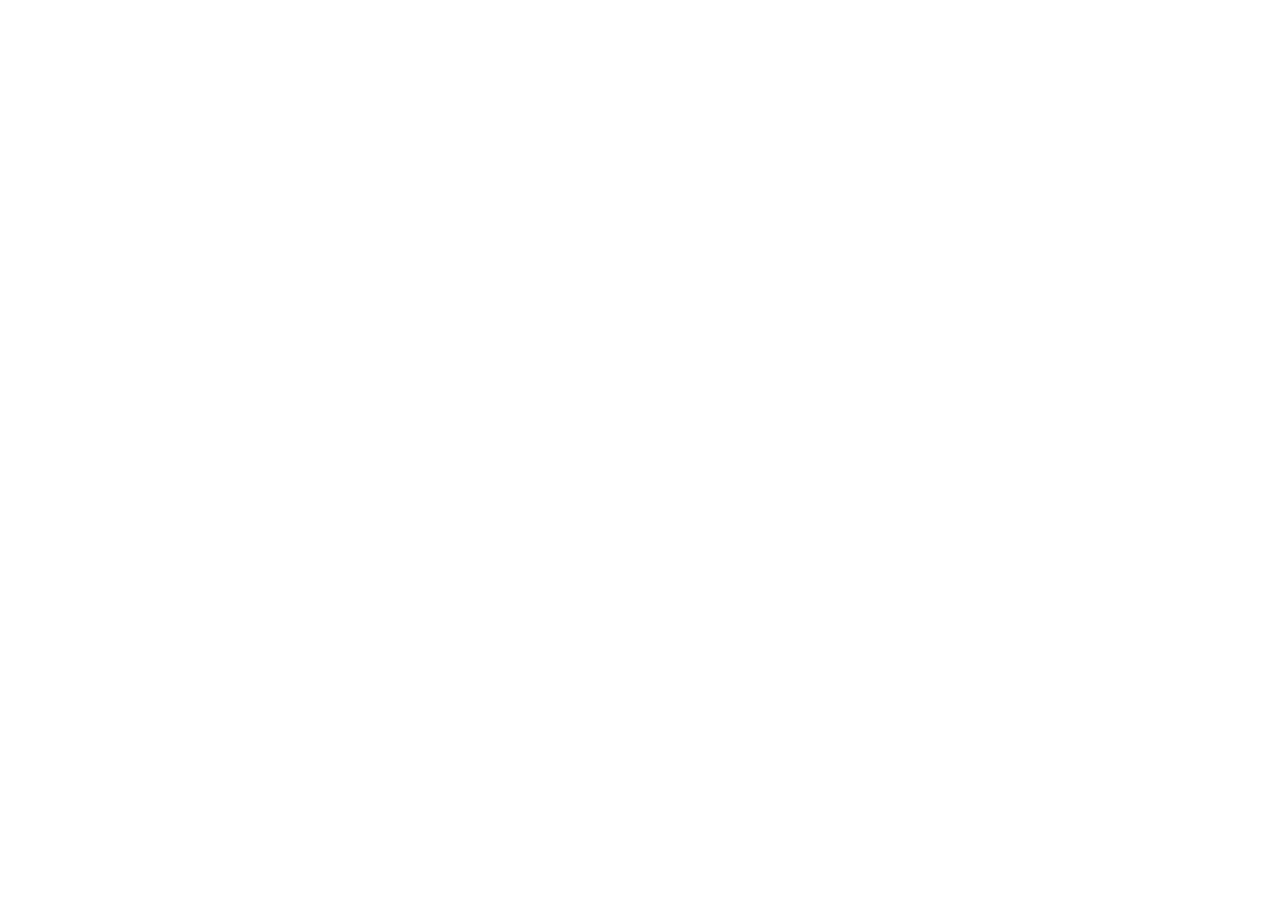
==== login.html @ f32d9b29 "init project" ====
<!DOCTYPE html>
<html lang="en">

<head>
    <meta charset="UTF-8">
    <meta http-equiv="X-UA-Compatible" content="IE=edge">
    <meta name="viewport" content="width=device-width, initial-scale=1.0">
    <title>Document</title>
</head>

<body>

</body>

</html>
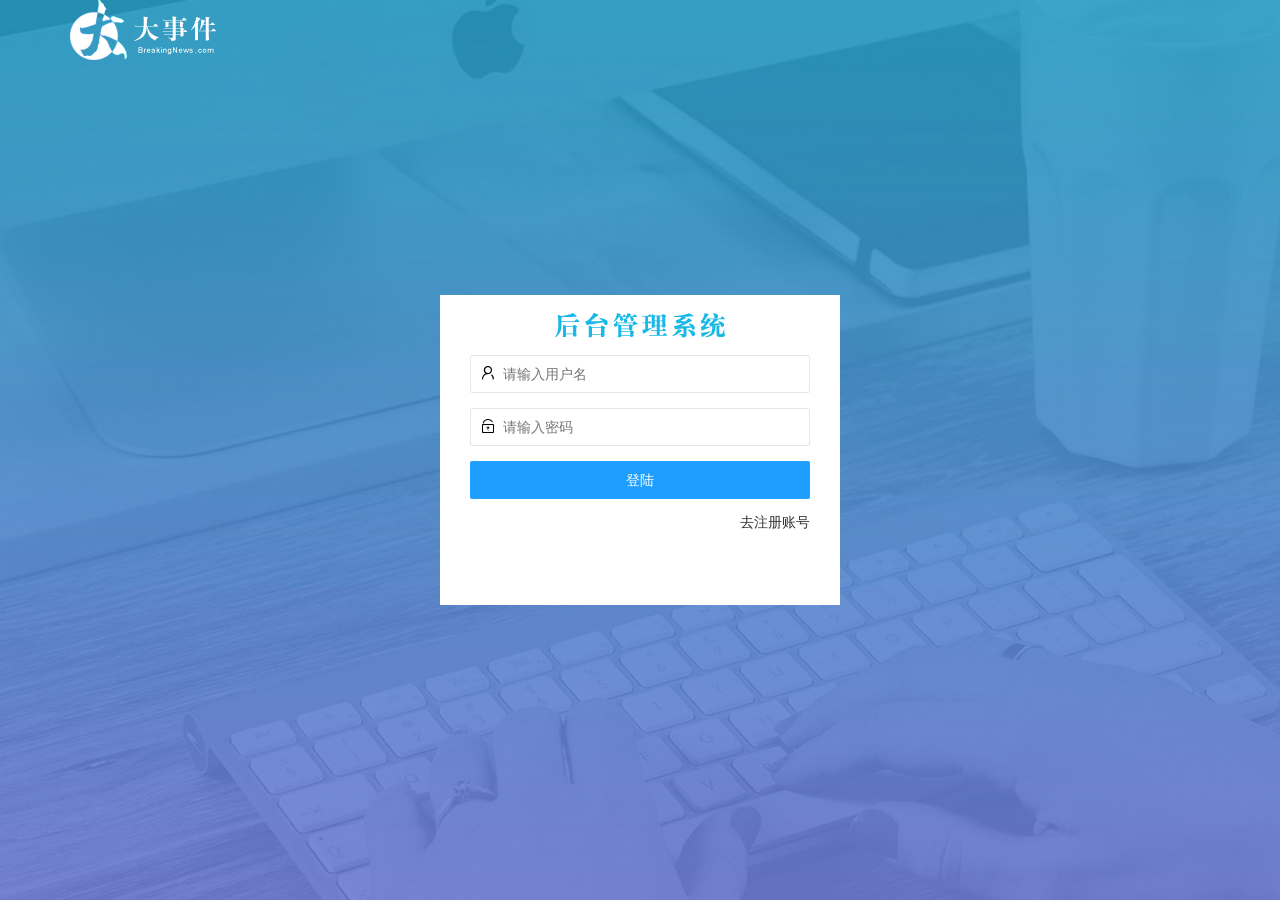
==== commit cbece290: "完成了登录和注册功能的开发" ====
--- a/login.html
+++ b/login.html
@@ -5,11 +5,156 @@
     <meta charset="UTF-8">
     <meta http-equiv="X-UA-Compatible" content="IE=edge">
     <meta name="viewport" content="width=device-width, initial-scale=1.0">
-    <title>Document</title>
+    <title>大事件-登陆/注册</title>
+    <!-- 2. 导入layui样式 -->
+    <link rel="stylesheet" href="assets/lib/layui/css/layui.css">
+    <link rel="stylesheet" href="assets/css/login.css">
 </head>
 
 <body>
+    <!-- 1. logo -->
+    <!-- 3. 给包裹logo的div盒子添加layui-main类，是其作为版心 -->
+    <div class="layui-main">
+        <img src="assets/images/logo.png" alt="">
+    </div>
+    <!-- 4. 登陆注册 -->
+    <div class="loginAndRegBox">
+        <!-- 5. 登陆注册区域的标题 -->
+        <div class="title-box"></div>
+        <!-- 6. 登陆的div -->
+        <div class="login-box">
+            <!-- 18. 登陆的表单 -->
+            <!-- 23. 在css中美化表单 -->
+            <form class="layui-form" id="form_login">
+                <!-- 用户名 -->
+                <div class="layui-form-item">
+                    <!-- 19. 删除输入框 -->
+                    <!-- <label class="layui-form-label">输入框</label> -->
+                    <!-- 20. 把input表单外围的div删除 -->
+                    <!-- <div class="layui-input-block"> -->
+                    <!-- 25. 更改name属性名和placeholder -->
+                    <!-- 30. 添加表单左侧的小图标 -->
+                    <!-- 31. 更改小图标类名，把layui-icon-face-smile更改为layui-icon-username -->
+                    <!-- 32. 定位,让小图标处于input的正确位置(子绝父相) -->
+                    <i class="layui-icon layui-icon-username"></i>
+                    <input type="text" name="username" required lay-verify="required" placeholder="请输入用户名" autocomplete="off" class="layui-input">
+                    <!-- </div> -->
+                </div>
 
+                <!-- 密码（复制用户名的代码） -->
+                <div class="layui-form-item">
+                    <!-- 19. 删除输入框 -->
+                    <!-- <label class="layui-form-label">输入框</label> -->
+                    <!-- 20. 把input表单外围的div删除 -->
+                    <!-- <div class="layui-input-block"> -->
+                    <!-- 26. 更改type属性，name属性名和placeholder -->
+                    <!-- 30. 添加表单左侧的小图标 -->
+                    <!-- 31. 更改小图标类名，把layui-icon-face-smile更改为layui-icon-password -->
+                    <!-- 32. 定位,让小图标处于input的正确位置(子绝父相) -->
+                    <i class="layui-icon layui-icon-password"></i>
+                    <!-- 41. 增加自定义检验规则pwd -->
+                    <input type="password" name="password" required lay-verify="required|pwd" placeholder="请输入密码" autocomplete="off" class="layui-input">
+                    <!-- </div> -->
+                </div>
+
+                <!-- 登陆按钮 -->
+                <div class="layui-form-item">
+                    <!-- 21. 这里需要提交按钮，所以应该用提交按钮，同时把通栏按钮的类添加给提交按钮 -->
+                    <!-- <button type="button" class="layui-btn layui-btn-fluid">流体按钮（最大化适应）</button> -->
+                    <!-- 注意：表单提交按钮和普通按钮的区别，就是lay-submit属性（不是类） -->
+                    <!-- 27. 修改按钮的名字和样式（添加类layui-btn-normal） -->
+                    <button class="layui-btn layui-btn-fluid layui-btn-normal" lay-submit>登陆</button>
+                </div>
+
+                <!-- 22. 把a链接也放在form表单中，同时用<div class="layui-form-item"></div>包裹 -->
+                <!-- 28. 添加类型links，是其右对齐 -->
+                <div class="layui-form-item links">
+                    <a href="javascript:;" id="link_reg">去注册账号</a>
+                </div>
+            </form>
+            <!-- 8. 添加id -->
+            <!-- <a href="javascript:;" id="link_reg">去注册账号</a> -->
+        </div>
+        <!-- 7. 注册的div -->
+        <div class="reg-box">
+            <!-- 35. 注册的表单 -->
+            <form class="layui-form" id="form_reg">
+                <!-- 用户名 -->
+                <div class="layui-form-item">
+                    <!-- 19. 删除输入框 -->
+                    <!-- <label class="layui-form-label">输入框</label> -->
+                    <!-- 20. 把input表单外围的div删除 -->
+                    <!-- <div class="layui-input-block"> -->
+                    <!-- 25. 更改name属性名和placeholder -->
+                    <!-- 30. 添加表单左侧的小图标 -->
+                    <!-- 31. 更改小图标类名，把layui-icon-face-smile更改为layui-icon-username -->
+                    <!-- 32. 定位,让小图标处于input的正确位置(子绝父相) -->
+                    <i class="layui-icon layui-icon-username"></i>
+                    <input type="text" name="username" required lay-verify="required" placeholder="请输入用户名" autocomplete="off" class="layui-input">
+                    <!-- </div> -->
+                </div>
+
+                <!-- 密码（复制用户名的代码） -->
+                <div class="layui-form-item">
+                    <!-- 19. 删除输入框 -->
+                    <!-- <label class="layui-form-label">输入框</label> -->
+                    <!-- 20. 把input表单外围的div删除 -->
+                    <!-- <div class="layui-input-block"> -->
+                    <!-- 26. 更改type属性，name属性名和placeholder -->
+                    <!-- 30. 添加表单左侧的小图标 -->
+                    <!-- 31. 更改小图标类名，把layui-icon-face-smile更改为layui-icon-password -->
+                    <!-- 32. 定位,让小图标处于input的正确位置(子绝父相) -->
+                    <i class="layui-icon layui-icon-password"></i>
+                    <!-- 41. 增加自定义检验规则pwd -->
+                    <input type="password" name="password" required lay-verify="required|pwd" placeholder="请输入密码" autocomplete="off" class="layui-input">
+                    <!-- </div> -->
+                </div>
+
+                <!-- 36. 密码确认 -->
+                <div class="layui-form-item">
+                    <!-- 19. 删除输入框 -->
+                    <!-- <label class="layui-form-label">输入框</label> -->
+                    <!-- 20. 把input表单外围的div删除 -->
+                    <!-- <div class="layui-input-block"> -->
+                    <!-- 26. 更改type属性，name属性名和placeholder -->
+                    <!-- 30. 添加表单左侧的小图标 -->
+                    <!-- 31. 更改小图标类名，把layui-icon-face-smile更改为layui-icon-password -->
+                    <!-- 32. 定位,让小图标处于input的正确位置(子绝父相) -->
+                    <i class="layui-icon layui-icon-password"></i>
+                    <!-- 37. 更改那么属性名（password->repassword），更改placeholder -->
+                    <!-- 41. 增加自定义检验规则pwd -->
+                    <!-- 44. 增加自定义检验规则repwd -->
+                    <input type="password" name="repassword" required lay-verify="required|pwd|repwd" placeholder="再次确认密码" autocomplete="off" class="layui-input">
+                    <!-- </div> -->
+                </div>
+
+                <!-- 注册按钮 -->
+                <div class="layui-form-item">
+                    <!-- 21. 这里需要提交按钮，所以应该用提交按钮，同时把通栏按钮的类添加给提交按钮 -->
+                    <!-- <button type="button" class="layui-btn layui-btn-fluid">流体按钮（最大化适应）</button> -->
+                    <!-- 注意：表单提交按钮和普通按钮的区别，就是lay-submit属性（不是类） -->
+                    <!-- 27. 修改按钮的名字和样式（添加类layui-btn-normal） -->
+                    <button class="layui-btn layui-btn-fluid layui-btn-normal" lay-submit>注册</button>
+                </div>
+
+                <!-- 22. 把a链接也放在form表单中，同时用<div class="layui-form-item"></div>包裹 -->
+                <!-- 28. 添加类型links，是其右对齐 -->
+                <div class="layui-form-item links">
+                    <a href="javascript:;" id="link_login">去登陆</a>
+                </div>
+            </form>
+            <!-- 9. 添加id -->
+            <!-- <a href="javascript:;" id="link_login">去登陆</a> -->
+        </div>
+    </div>
+    <!-- 38. 导入layui的js文件（因为表单验证(添加lay-verify属性)需要js文件） -->
+    <script src="assets/lib/layui/layui.all.js"></script>
+    <!-- 10. 导入jQuery -->
+    <script src="assets/lib/jquery.js"></script>
+    <!-- 53. 导入自己封装的baseAPI.js（只能在jQuery之后，login.js之前，因为需要使用$，我们自己的js文件需要使用baseAPI.js） -->
+    <script src="assets/js/baseAPI.js"></script>
+    <!-- 11. 导入自己的js -->
+    <script src="assets/js/login.js"></script>
 </body>
 
 </html>
--- a/assets/lib/layui/css/layui.css
+++ b/assets/lib/layui/css/layui.css
@@ -0,0 +1,2 @@
+/** layui-v2.5.5 MIT License By https://www.layui.com */
+ .layui-inline,img{display:inline-block;vertical-align:middle}h1,h2,h3,h4,h5,h6{font-weight:400}.layui-edge,.layui-header,.layui-inline,.layui-main{position:relative}.layui-body,.layui-edge,.layui-elip{overflow:hidden}.layui-btn,.layui-edge,.layui-inline,img{vertical-align:middle}.layui-btn,.layui-disabled,.layui-icon,.layui-unselect{-moz-user-select:none;-webkit-user-select:none;-ms-user-select:none}.layui-elip,.layui-form-checkbox span,.layui-form-pane .layui-form-label{text-overflow:ellipsis;white-space:nowrap}.layui-breadcrumb,.layui-tree-btnGroup{visibility:hidden}blockquote,body,button,dd,div,dl,dt,form,h1,h2,h3,h4,h5,h6,input,li,ol,p,pre,td,textarea,th,ul{margin:0;padding:0;-webkit-tap-highlight-color:rgba(0,0,0,0)}a:active,a:hover{outline:0}img{border:none}li{list-style:none}table{border-collapse:collapse;border-spacing:0}h4,h5,h6{font-size:100%}button,input,optgroup,option,select,textarea{font-family:inherit;font-size:inherit;font-style:inherit;font-weight:inherit;outline:0}pre{white-space:pre-wrap;white-space:-moz-pre-wrap;white-space:-pre-wrap;white-space:-o-pre-wrap;word-wrap:break-word}body{line-height:24px;font:14px Helvetica Neue,Helvetica,PingFang SC,Tahoma,Arial,sans-serif}hr{height:1px;margin:10px 0;border:0;clear:both}a{color:#333;text-decoration:none}a:hover{color:#777}a cite{font-style:normal;*cursor:pointer}.layui-border-box,.layui-border-box *{box-sizing:border-box}.layui-box,.layui-box *{box-sizing:content-box}.layui-clear{clear:both;*zoom:1}.layui-clear:after{content:'\20';clear:both;*zoom:1;display:block;height:0}.layui-inline{*display:inline;*zoom:1}.layui-edge{display:inline-block;width:0;height:0;border-width:6px;border-style:dashed;border-color:transparent}.layui-edge-top{top:-4px;border-bottom-color:#999;border-bottom-style:solid}.layui-edge-right{border-left-color:#999;border-left-style:solid}.layui-edge-bottom{top:2px;border-top-color:#999;border-top-style:solid}.layui-edge-left{border-right-color:#999;border-right-style:solid}.layui-disabled,.layui-disabled:hover{color:#d2d2d2!important;cursor:not-allowed!important}.layui-circle{border-radius:100%}.layui-show{display:block!important}.layui-hide{display:none!important}@font-face{font-family:layui-icon;src:url(../font/iconfont.eot?v=250);src:url(../font/iconfont.eot?v=250#iefix) format('embedded-opentype'),url(../font/iconfont.woff2?v=250) format('woff2'),url(../font/iconfont.woff?v=250) format('woff'),url(../font/iconfont.ttf?v=250) format('truetype'),url(../font/iconfont.svg?v=250#layui-icon) format('svg')}.layui-icon{font-family:layui-icon!important;font-size:16px;font-style:normal;-webkit-font-smoothing:antialiased;-moz-osx-font-smoothing:grayscale}.layui-icon-reply-fill:before{content:"\e611"}.layui-icon-set-fill:before{content:"\e614"}.layui-icon-menu-fill:before{content:"\e60f"}.layui-icon-search:before{content:"\e615"}.layui-icon-share:before{content:"\e641"}.layui-icon-set-sm:before{content:"\e620"}.layui-icon-engine:before{content:"\e628"}.layui-icon-close:before{content:"\1006"}.layui-icon-close-fill:before{content:"\1007"}.layui-icon-chart-screen:before{content:"\e629"}.layui-icon-star:before{content:"\e600"}.layui-icon-circle-dot:before{content:"\e617"}.layui-icon-chat:before{content:"\e606"}.layui-icon-release:before{content:"\e609"}.layui-icon-list:before{content:"\e60a"}.layui-icon-chart:before{content:"\e62c"}.layui-icon-ok-circle:before{content:"\1005"}.layui-icon-layim-theme:before{content:"\e61b"}.layui-icon-table:before{content:"\e62d"}.layui-icon-right:before{content:"\e602"}.layui-icon-left:before{content:"\e603"}.layui-icon-cart-simple:before{content:"\e698"}.layui-icon-face-cry:before{content:"\e69c"}.layui-icon-face-smile:before{content:"\e6af"}.layui-icon-survey:before{content:"\e6b2"}.layui-icon-tree:before{content:"\e62e"}.layui-icon-upload-circle:before{content:"\e62f"}.layui-icon-add-circle:before{content:"\e61f"}.layui-icon-download-circle:before{content:"\e601"}.layui-icon-templeate-1:before{content:"\e630"}.layui-icon-util:before{content:"\e631"}.layui-icon-face-surprised:before{content:"\e664"}.layui-icon-edit:before{content:"\e642"}.layui-icon-speaker:before{content:"\e645"}.layui-icon-down:before{content:"\e61a"}.layui-icon-file:before{content:"\e621"}.layui-icon-layouts:before{content:"\e632"}.layui-icon-rate-half:before{content:"\e6c9"}.layui-icon-add-circle-fine:before{content:"\e608"}.layui-icon-prev-circle:before{content:"\e633"}.layui-icon-read:before{content:"\e705"}.layui-icon-404:before{content:"\e61c"}.layui-icon-carousel:before{content:"\e634"}.layui-icon-help:before{content:"\e607"}.layui-icon-code-circle:before{content:"\e635"}.layui-icon-water:before{content:"\e636"}.layui-icon-username:before{content:"\e66f"}.layui-icon-find-fill:before{content:"\e670"}.layui-icon-about:before{content:"\e60b"}.layui-icon-location:before{content:"\e715"}.layui-icon-up:before{content:"\e619"}.layui-icon-pause:before{content:"\e651"}.layui-icon-date:before{content:"\e637"}.layui-icon-layim-uploadfile:before{content:"\e61d"}.layui-icon-delete:before{content:"\e640"}.layui-icon-play:before{content:"\e652"}.layui-icon-top:before{content:"\e604"}.layui-icon-friends:before{content:"\e612"}.layui-icon-refresh-3:before{content:"\e9aa"}.layui-icon-ok:before{content:"\e605"}.layui-icon-layer:before{content:"\e638"}.layui-icon-face-smile-fine:before{content:"\e60c"}.layui-icon-dollar:before{content:"\e659"}.layui-icon-group:before{content:"\e613"}.layui-icon-layim-download:before{content:"\e61e"}.layui-icon-picture-fine:before{content:"\e60d"}.layui-icon-link:before{content:"\e64c"}.layui-icon-diamond:before{content:"\e735"}.layui-icon-log:before{content:"\e60e"}.layui-icon-rate-solid:before{content:"\e67a"}.layui-icon-fonts-del:before{content:"\e64f"}.layui-icon-unlink:before{content:"\e64d"}.layui-icon-fonts-clear:before{content:"\e639"}.layui-icon-triangle-r:before{content:"\e623"}.layui-icon-circle:before{content:"\e63f"}.layui-icon-radio:before{content:"\e643"}.layui-icon-align-center:before{content:"\e647"}.layui-icon-align-right:before{content:"\e648"}.layui-icon-align-left:before{content:"\e649"}.layui-icon-loading-1:before{content:"\e63e"}.layui-icon-return:before{content:"\e65c"}.layui-icon-fonts-strong:before{content:"\e62b"}.layui-icon-upload:before{content:"\e67c"}.layui-icon-dialogue:before{content:"\e63a"}.layui-icon-video:before{content:"\e6ed"}.layui-icon-headset:before{content:"\e6fc"}.layui-icon-cellphone-fine:before{content:"\e63b"}.layui-icon-add-1:before{content:"\e654"}.layui-icon-face-smile-b:before{content:"\e650"}.layui-icon-fonts-html:before{content:"\e64b"}.layui-icon-form:before{content:"\e63c"}.layui-icon-cart:before{content:"\e657"}.layui-icon-camera-fill:before{content:"\e65d"}.layui-icon-tabs:before{content:"\e62a"}.layui-icon-fonts-code:before{content:"\e64e"}.layui-icon-fire:before{content:"\e756"}.layui-icon-set:before{content:"\e716"}.layui-icon-fonts-u:before{content:"\e646"}.layui-icon-triangle-d:before{content:"\e625"}.layui-icon-tips:before{content:"\e702"}.layui-icon-picture:before{content:"\e64a"}.layui-icon-more-vertical:before{content:"\e671"}.layui-icon-flag:before{content:"\e66c"}.layui-icon-loading:before{content:"\e63d"}.layui-icon-fonts-i:before{content:"\e644"}.layui-icon-refresh-1:before{content:"\e666"}.layui-icon-rmb:before{content:"\e65e"}.layui-icon-home:before{content:"\e68e"}.layui-icon-user:before{content:"\e770"}.layui-icon-notice:before{content:"\e667"}.layui-icon-login-weibo:before{content:"\e675"}.layui-icon-voice:before{content:"\e688"}.layui-icon-upload-drag:before{content:"\e681"}.layui-icon-login-qq:before{content:"\e676"}.layui-icon-snowflake:before{content:"\e6b1"}.layui-icon-file-b:before{content:"\e655"}.layui-icon-template:before{content:"\e663"}.layui-icon-auz:before{content:"\e672"}.layui-icon-console:before{content:"\e665"}.layui-icon-app:before{content:"\e653"}.layui-icon-prev:before{content:"\e65a"}.layui-icon-website:before{content:"\e7ae"}.layui-icon-next:before{content:"\e65b"}.layui-icon-component:before{content:"\e857"}.layui-icon-more:before{content:"\e65f"}.layui-icon-login-wechat:before{content:"\e677"}.layui-icon-shrink-right:before{content:"\e668"}.layui-icon-spread-left:before{content:"\e66b"}.layui-icon-camera:before{content:"\e660"}.layui-icon-note:before{content:"\e66e"}.layui-icon-refresh:before{content:"\e669"}.layui-icon-female:before{content:"\e661"}.layui-icon-male:before{content:"\e662"}.layui-icon-password:before{content:"\e673"}.layui-icon-senior:before{content:"\e674"}.layui-icon-theme:before{content:"\e66a"}.layui-icon-tread:before{content:"\e6c5"}.layui-icon-praise:before{content:"\e6c6"}.layui-icon-star-fill:before{content:"\e658"}.layui-icon-rate:before{content:"\e67b"}.layui-icon-template-1:before{content:"\e656"}.layui-icon-vercode:before{content:"\e679"}.layui-icon-cellphone:before{content:"\e678"}.layui-icon-screen-full:before{content:"\e622"}.layui-icon-screen-restore:before{content:"\e758"}.layui-icon-cols:before{content:"\e610"}.layui-icon-export:before{content:"\e67d"}.layui-icon-print:before{content:"\e66d"}.layui-icon-slider:before{content:"\e714"}.layui-icon-addition:before{content:"\e624"}.layui-icon-subtraction:before{content:"\e67e"}.layui-icon-service:before{content:"\e626"}.layui-icon-transfer:before{content:"\e691"}.layui-main{width:1140px;margin:0 auto}.layui-header{z-index:1000;height:60px}.layui-header a:hover{transition:all .5s;-webkit-transition:all .5s}.layui-side{position:fixed;left:0;top:0;bottom:0;z-index:999;width:200px;overflow-x:hidden}.layui-side-scroll{position:relative;width:220px;height:100%;overflow-x:hidden}.layui-body{position:absolute;left:200px;right:0;top:0;bottom:0;z-index:998;width:auto;overflow-y:auto;box-sizing:border-box}.layui-layout-body{overflow:hidden}.layui-layout-admin .layui-header{background-color:#23262E}.layui-layout-admin .layui-side{top:60px;width:200px;overflow-x:hidden}.layui-layout-admin .layui-body{position:fixed;top:60px;bottom:44px}.layui-layout-admin .layui-main{width:auto;margin:0 15px}.layui-layout-admin .layui-footer{position:fixed;left:200px;right:0;bottom:0;height:44px;line-height:44px;padding:0 15px;background-color:#eee}.layui-layout-admin .layui-logo{position:absolute;left:0;top:0;width:200px;height:100%;line-height:60px;text-align:center;color:#009688;font-size:16px}.layui-layout-admin .layui-header .layui-nav{background:0 0}.layui-layout-left{position:absolute!important;left:200px;top:0}.layui-layout-right{position:absolute!important;right:0;top:0}.layui-container{position:relative;margin:0 auto;padding:0 15px;box-sizing:border-box}.layui-fluid{position:relative;margin:0 auto;padding:0 15px}.layui-row:after,.layui-row:before{content:'';display:block;clear:both}.layui-col-lg1,.layui-col-lg10,.layui-col-lg11,.layui-col-lg12,.layui-col-lg2,.layui-col-lg3,.layui-col-lg4,.layui-col-lg5,.layui-col-lg6,.layui-col-lg7,.layui-col-lg8,.layui-col-lg9,.layui-col-md1,.layui-col-md10,.layui-col-md11,.layui-col-md12,.layui-col-md2,.layui-col-md3,.layui-col-md4,.layui-col-md5,.layui-col-md6,.layui-col-md7,.layui-col-md8,.layui-col-md9,.layui-col-sm1,.layui-col-sm10,.layui-col-sm11,.layui-col-sm12,.layui-col-sm2,.layui-col-sm3,.layui-col-sm4,.layui-col-sm5,.layui-col-sm6,.layui-col-sm7,.layui-col-sm8,.layui-col-sm9,.layui-col-xs1,.layui-col-xs10,.layui-col-xs11,.layui-col-xs12,.layui-col-xs2,.layui-col-xs3,.layui-col-xs4,.layui-col-xs5,.layui-col-xs6,.layui-col-xs7,.layui-col-xs8,.layui-col-xs9{position:relative;display:block;box-sizing:border-box}.layui-col-xs1,.layui-col-xs10,.layui-col-xs11,.layui-col-xs12,.layui-col-xs2,.layui-col-xs3,.layui-col-xs4,.layui-col-xs5,.layui-col-xs6,.layui-col-xs7,.layui-col-xs8,.layui-col-xs9{float:left}.layui-col-xs1{width:8.33333333%}.layui-col-xs2{width:16.66666667%}.layui-col-xs3{width:25%}.layui-col-xs4{width:33.33333333%}.layui-col-xs5{width:41.66666667%}.layui-col-xs6{width:50%}.layui-col-xs7{width:58.33333333%}.layui-col-xs8{width:66.66666667%}.layui-col-xs9{width:75%}.layui-col-xs10{width:83.33333333%}.layui-col-xs11{width:91.66666667%}.layui-col-xs12{width:100%}.layui-col-xs-offset1{margin-left:8.33333333%}.layui-col-xs-offset2{margin-left:16.66666667%}.layui-col-xs-offset3{margin-left:25%}.layui-col-xs-offset4{margin-left:33.33333333%}.layui-col-xs-offset5{margin-left:41.66666667%}.layui-col-xs-offset6{margin-left:50%}.layui-col-xs-offset7{margin-left:58.33333333%}.layui-col-xs-offset8{margin-left:66.66666667%}.layui-col-xs-offset9{margin-left:75%}.layui-col-xs-offset10{margin-left:83.33333333%}.layui-col-xs-offset11{margin-left:91.66666667%}.layui-col-xs-offset12{margin-left:100%}@media screen and (max-width:768px){.layui-hide-xs{display:none!important}.layui-show-xs-block{display:block!important}.layui-show-xs-inline{display:inline!important}.layui-show-xs-inline-block{display:inline-block!important}}@media screen and (min-width:768px){.layui-container{width:750px}.layui-hide-sm{display:none!important}.layui-show-sm-block{display:block!important}.layui-show-sm-inline{display:inline!important}.layui-show-sm-inline-block{display:inline-block!important}.layui-col-sm1,.layui-col-sm10,.layui-col-sm11,.layui-col-sm12,.layui-col-sm2,.layui-col-sm3,.layui-col-sm4,.layui-col-sm5,.layui-col-sm6,.layui-col-sm7,.layui-col-sm8,.layui-col-sm9{float:left}.layui-col-sm1{width:8.33333333%}.layui-col-sm2{width:16.66666667%}.layui-col-sm3{width:25%}.layui-col-sm4{width:33.33333333%}.layui-col-sm5{width:41.66666667%}.layui-col-sm6{width:50%}.layui-col-sm7{width:58.33333333%}.layui-col-sm8{width:66.66666667%}.layui-col-sm9{width:75%}.layui-col-sm10{width:83.33333333%}.layui-col-sm11{width:91.66666667%}.layui-col-sm12{width:100%}.layui-col-sm-offset1{margin-left:8.33333333%}.layui-col-sm-offset2{margin-left:16.66666667%}.layui-col-sm-offset3{margin-left:25%}.layui-col-sm-offset4{margin-left:33.33333333%}.layui-col-sm-offset5{margin-left:41.66666667%}.layui-col-sm-offset6{margin-left:50%}.layui-col-sm-offset7{margin-left:58.33333333%}.layui-col-sm-offset8{margin-left:66.66666667%}.layui-col-sm-offset9{margin-left:75%}.layui-col-sm-offset10{margin-left:83.33333333%}.layui-col-sm-offset11{margin-left:91.66666667%}.layui-col-sm-offset12{margin-left:100%}}@media screen and (min-width:992px){.layui-container{width:970px}.layui-hide-md{display:none!important}.layui-show-md-block{display:block!important}.layui-show-md-inline{display:inline!important}.layui-show-md-inline-block{display:inline-block!important}.layui-col-md1,.layui-col-md10,.layui-col-md11,.layui-col-md12,.layui-col-md2,.layui-col-md3,.layui-col-md4,.layui-col-md5,.layui-col-md6,.layui-col-md7,.layui-col-md8,.layui-col-md9{float:left}.layui-col-md1{width:8.33333333%}.layui-col-md2{width:16.66666667%}.layui-col-md3{width:25%}.layui-col-md4{width:33.33333333%}.layui-col-md5{width:41.66666667%}.layui-col-md6{width:50%}.layui-col-md7{width:58.33333333%}.layui-col-md8{width:66.66666667%}.layui-col-md9{width:75%}.layui-col-md10{width:83.33333333%}.layui-col-md11{width:91.66666667%}.layui-col-md12{width:100%}.layui-col-md-offset1{margin-left:8.33333333%}.layui-col-md-offset2{margin-left:16.66666667%}.layui-col-md-offset3{margin-left:25%}.layui-col-md-offset4{margin-left:33.33333333%}.layui-col-md-offset5{margin-left:41.66666667%}.layui-col-md-offset6{margin-left:50%}.layui-col-md-offset7{margin-left:58.33333333%}.layui-col-md-offset8{margin-left:66.66666667%}.layui-col-md-offset9{margin-left:75%}.layui-col-md-offset10{margin-left:83.33333333%}.layui-col-md-offset11{margin-left:91.66666667%}.layui-col-md-offset12{margin-left:100%}}@media screen and (min-width:1200px){.layui-container{width:1170px}.layui-hide-lg{display:none!important}.layui-show-lg-block{display:block!important}.layui-show-lg-inline{display:inline!important}.layui-show-lg-inline-block{display:inline-block!important}.layui-col-lg1,.layui-col-lg10,.layui-col-lg11,.layui-col-lg12,.layui-col-lg2,.layui-col-lg3,.layui-col-lg4,.layui-col-lg5,.layui-col-lg6,.layui-col-lg7,.layui-col-lg8,.layui-col-lg9{float:left}.layui-col-lg1{width:8.33333333%}.layui-col-lg2{width:16.66666667%}.layui-col-lg3{width:25%}.layui-col-lg4{width:33.33333333%}.layui-col-lg5{width:41.66666667%}.layui-col-lg6{width:50%}.layui-col-lg7{width:58.33333333%}.layui-col-lg8{width:66.66666667%}.layui-col-lg9{width:75%}.layui-col-lg10{width:83.33333333%}.layui-col-lg11{width:91.66666667%}.layui-col-lg12{width:100%}.layui-col-lg-offset1{margin-left:8.33333333%}.layui-col-lg-offset2{margin-left:16.66666667%}.layui-col-lg-offset3{margin-left:25%}.layui-col-lg-offset4{margin-left:33.33333333%}.layui-col-lg-offset5{margin-left:41.66666667%}.layui-col-lg-offset6{margin-left:50%}.layui-col-lg-offset7{margin-left:58.33333333%}.layui-col-lg-offset8{margin-left:66.66666667%}.layui-col-lg-offset9{margin-left:75%}.layui-col-lg-offset10{margin-left:83.33333333%}.layui-col-lg-offset11{margin-left:91.66666667%}.layui-col-lg-offset12{margin-left:100%}}.layui-col-space1{margin:-.5px}.layui-col-space1>*{padding:.5px}.layui-col-space3{margin:-1.5px}.layui-col-space3>*{padding:1.5px}.layui-col-space5{margin:-2.5px}.layui-col-space5>*{padding:2.5px}.layui-col-space8{margin:-3.5px}.layui-col-space8>*{padding:3.5px}.layui-col-space10{margin:-5px}.layui-col-space10>*{padding:5px}.layui-col-space12{margin:-6px}.layui-col-space12>*{padding:6px}.layui-col-space15{margin:-7.5px}.layui-col-space15>*{padding:7.5px}.layui-col-space18{margin:-9px}.layui-col-space18>*{padding:9px}.layui-col-space20{margin:-10px}.layui-col-space20>*{padding:10px}.layui-col-space22{margin:-11px}.layui-col-space22>*{padding:11px}.layui-col-space25{margin:-12.5px}.layui-col-space25>*{padding:12.5px}.layui-col-space30{margin:-15px}.layui-col-space30>*{padding:15px}.layui-btn,.layui-input,.layui-select,.layui-textarea,.layui-upload-button{outline:0;-webkit-appearance:none;transition:all .3s;-webkit-transition:all .3s;box-sizing:border-box}.layui-elem-quote{margin-bottom:10px;padding:15px;line-height:22px;border-left:5px solid #009688;border-radius:0 2px 2px 0;background-color:#f2f2f2}.layui-quote-nm{border-style:solid;border-width:1px 1px 1px 5px;background:0 0}.layui-elem-field{margin-bottom:10px;padding:0;border-width:1px;border-style:solid}.layui-elem-field legend{margin-left:20px;padding:0 10px;font-size:20px;font-weight:300}.layui-field-title{margin:10px 0 20px;border-width:1px 0 0}.layui-field-box{padding:10px 15px}.layui-field-title .layui-field-box{padding:10px 0}.layui-progress{position:relative;height:6px;border-radius:20px;background-color:#e2e2e2}.layui-progress-bar{position:absolute;left:0;top:0;width:0;max-width:100%;height:6px;border-radius:20px;text-align:right;background-color:#5FB878;transition:all .3s;-webkit-transition:all .3s}.layui-progress-big,.layui-progress-big .layui-progress-bar{height:18px;line-height:18px}.layui-progress-text{position:relative;top:-20px;line-height:18px;font-size:12px;color:#666}.layui-progress-big .layui-progress-text{position:static;padding:0 10px;color:#fff}.layui-collapse{border-width:1px;border-style:solid;border-radius:2px}.layui-colla-content,.layui-colla-item{border-top-width:1px;border-top-style:solid}.layui-colla-item:first-child{border-top:none}.layui-colla-title{position:relative;height:42px;line-height:42px;padding:0 15px 0 35px;color:#333;background-color:#f2f2f2;cursor:pointer;font-size:14px;overflow:hidden}.layui-colla-content{display:none;padding:10px 15px;line-height:22px;color:#666}.layui-colla-icon{position:absolute;left:15px;top:0;font-size:14px}.layui-card{margin-bottom:15px;border-radius:2px;background-color:#fff;box-shadow:0 1px 2px 0 rgba(0,0,0,.05)}.layui-card:last-child{margin-bottom:0}.layui-card-header{position:relative;height:42px;line-height:42px;padding:0 15px;border-bottom:1px solid #f6f6f6;color:#333;border-radius:2px 2px 0 0;font-size:14px}.layui-bg-black,.layui-bg-blue,.layui-bg-cyan,.layui-bg-green,.layui-bg-orange,.layui-bg-red{color:#fff!important}.layui-card-body{position:relative;padding:10px 15px;line-height:24px}.layui-card-body[pad15]{padding:15px}.layui-card-body[pad20]{padding:20px}.layui-card-body .layui-table{margin:5px 0}.layui-card .layui-tab{margin:0}.layui-panel-window{position:relative;padding:15px;border-radius:0;border-top:5px solid #E6E6E6;background-color:#fff}.layui-auxiliar-moving{position:fixed;left:0;right:0;top:0;bottom:0;width:100%;height:100%;background:0 0;z-index:9999999999}.layui-form-label,.layui-form-mid,.layui-form-select,.layui-input-block,.layui-input-inline,.layui-textarea{position:relative}.layui-bg-red{background-color:#FF5722!important}.layui-bg-orange{background-color:#FFB800!important}.layui-bg-green{background-color:#009688!important}.layui-bg-cyan{background-color:#2F4056!important}.layui-bg-blue{background-color:#1E9FFF!important}.layui-bg-black{background-color:#393D49!important}.layui-bg-gray{background-color:#eee!important;color:#666!important}.layui-badge-rim,.layui-colla-content,.layui-colla-item,.layui-collapse,.layui-elem-field,.layui-form-pane .layui-form-item[pane],.layui-form-pane .layui-form-label,.layui-input,.layui-layedit,.layui-layedit-tool,.layui-quote-nm,.layui-select,.layui-tab-bar,.layui-tab-card,.layui-tab-title,.layui-tab-title .layui-this:after,.layui-textarea{border-color:#e6e6e6}.layui-timeline-item:before,hr{background-color:#e6e6e6}.layui-text{line-height:22px;font-size:14px;color:#666}.layui-text h1,.layui-text h2,.layui-text h3{font-weight:500;color:#333}.layui-text h1{font-size:30px}.layui-text h2{font-size:24px}.layui-text h3{font-size:18px}.layui-text a:not(.layui-btn){color:#01AAED}.layui-text a:not(.layui-btn):hover{text-decoration:underline}.layui-text ul{padding:5px 0 5px 15px}.layui-text ul li{margin-top:5px;list-style-type:disc}.layui-text em,.layui-word-aux{color:#999!important;padding:0 5px!important}.layui-btn{display:inline-block;height:38px;line-height:38px;padding:0 18px;background-color:#009688;color:#fff;white-space:nowrap;text-align:center;font-size:14px;border:none;border-radius:2px;cursor:pointer}.layui-btn:hover{opacity:.8;filter:alpha(opacity=80);color:#fff}.layui-btn:active{opacity:1;filter:alpha(opacity=100)}.layui-btn+.layui-btn{margin-left:10px}.layui-btn-container{font-size:0}.layui-btn-container .layui-btn{margin-right:10px;margin-bottom:10px}.layui-btn-container .layui-btn+.layui-btn{margin-left:0}.layui-table .layui-btn-container .layui-btn{margin-bottom:9px}.layui-btn-radius{border-radius:100px}.layui-btn .layui-icon{margin-right:3px;font-size:18px;vertical-align:bottom;vertical-align:middle\9}.layui-btn-primary{border:1px solid #C9C9C9;background-color:#fff;color:#555}.layui-btn-primary:hover{border-color:#009688;color:#333}.layui-btn-normal{background-color:#1E9FFF}.layui-btn-warm{background-color:#FFB800}.layui-btn-danger{background-color:#FF5722}.layui-btn-checked{background-color:#5FB878}.layui-btn-disabled,.layui-btn-disabled:active,.layui-btn-disabled:hover{border:1px solid #e6e6e6;background-color:#FBFBFB;color:#C9C9C9;cursor:not-allowed;opacity:1}.layui-btn-lg{height:44px;line-height:44px;padding:0 25px;font-size:16px}.layui-btn-sm{height:30px;line-height:30px;padding:0 10px;font-size:12px}.layui-btn-sm i{font-size:16px!important}.layui-btn-xs{height:22px;line-height:22px;padding:0 5px;font-size:12px}.layui-btn-xs i{font-size:14px!important}.layui-btn-group{display:inline-block;vertical-align:middle;font-size:0}.layui-btn-group .layui-btn{margin-left:0!important;margin-right:0!important;border-left:1px solid rgba(255,255,255,.5);border-radius:0}.layui-btn-group .layui-btn-primary{border-left:none}.layui-btn-group .layui-btn-primary:hover{border-color:#C9C9C9;color:#009688}.layui-btn-group .layui-btn:first-child{border-left:none;border-radius:2px 0 0 2px}.layui-btn-group .layui-btn-primary:first-child{border-left:1px solid #c9c9c9}.layui-btn-group .layui-btn:last-child{border-radius:0 2px 2px 0}.layui-btn-group .layui-btn+.layui-btn{margin-left:0}.layui-btn-group+.layui-btn-group{margin-left:10px}.layui-btn-fluid{width:100%}.layui-input,.layui-select,.layui-textarea{height:38px;line-height:1.3;line-height:38px\9;border-width:1px;border-style:solid;background-color:#fff;border-radius:2px}.layui-input::-webkit-input-placeholder,.layui-select::-webkit-input-placeholder,.layui-textarea::-webkit-input-placeholder{line-height:1.3}.layui-input,.layui-textarea{display:block;width:100%;padding-left:10px}.layui-input:hover,.layui-textarea:hover{border-color:#D2D2D2!important}.layui-input:focus,.layui-textarea:focus{border-color:#C9C9C9!important}.layui-textarea{min-height:100px;height:auto;line-height:20px;padding:6px 10px;resize:vertical}.layui-select{padding:0 10px}.layui-form input[type=checkbox],.layui-form input[type=radio],.layui-form select{display:none}.layui-form [lay-ignore]{display:initial}.layui-form-item{margin-bottom:15px;clear:both;*zoom:1}.layui-form-item:after{content:'\20';clear:both;*zoom:1;display:block;height:0}.layui-form-label{float:left;display:block;padding:9px 15px;width:80px;font-weight:400;line-height:20px;text-align:right}.layui-form-label-col{display:block;float:none;padding:9px 0;line-height:20px;text-align:left}.layui-form-item .layui-inline{margin-bottom:5px;margin-right:10px}.layui-input-block{margin-left:110px;min-height:36px}.layui-input-inline{display:inline-block;vertical-align:middle}.layui-form-item .layui-input-inline{float:left;width:190px;margin-right:10px}.layui-form-text .layui-input-inline{width:auto}.layui-form-mid{float:left;display:block;padding:9px 0!important;line-height:20px;margin-right:10px}.layui-form-danger+.layui-form-select .layui-input,.layui-form-danger:focus{border-color:#FF5722!important}.layui-form-select .layui-input{padding-right:30px;cursor:pointer}.layui-form-select .layui-edge{position:absolute;right:10px;top:50%;margin-top:-3px;cursor:pointer;border-width:6px;border-top-color:#c2c2c2;border-top-style:solid;transition:all .3s;-webkit-transition:all .3s}.layui-form-select dl{display:none;position:absolute;left:0;top:42px;padding:5px 0;z-index:899;min-width:100%;border:1px solid #d2d2d2;max-height:300px;overflow-y:auto;background-color:#fff;border-radius:2px;box-shadow:0 2px 4px rgba(0,0,0,.12);box-sizing:border-box}.layui-form-select dl dd,.layui-form-select dl dt{padding:0 10px;line-height:36px;white-space:nowrap;overflow:hidden;text-overflow:ellipsis}.layui-form-select dl dt{font-size:12px;color:#999}.layui-form-select dl dd{cursor:pointer}.layui-form-select dl dd:hover{background-color:#f2f2f2;-webkit-transition:.5s all;transition:.5s all}.layui-form-select .layui-select-group dd{padding-left:20px}.layui-form-select dl dd.layui-select-tips{padding-left:10px!important;color:#999}.layui-form-select dl dd.layui-this{background-color:#5FB878;color:#fff}.layui-form-checkbox,.layui-form-select dl dd.layui-disabled{background-color:#fff}.layui-form-selected dl{display:block}.layui-form-checkbox,.layui-form-checkbox *,.layui-form-switch{display:inline-block;vertical-align:middle}.layui-form-selected .layui-edge{margin-top:-9px;-webkit-transform:rotate(180deg);transform:rotate(180deg);margin-top:-3px\9}:root .layui-form-selected .layui-edge{margin-top:-9px\0/IE9}.layui-form-selectup dl{top:auto;bottom:42px}.layui-select-none{margin:5px 0;text-align:center;color:#999}.layui-select-disabled .layui-disabled{border-color:#eee!important}.layui-select-disabled .layui-edge{border-top-color:#d2d2d2}.layui-form-checkbox{position:relative;height:30px;line-height:30px;margin-right:10px;padding-right:30px;cursor:pointer;font-size:0;-webkit-transition:.1s linear;transition:.1s linear;box-sizing:border-box}.layui-form-checkbox span{padding:0 10px;height:100%;font-size:14px;border-radius:2px 0 0 2px;background-color:#d2d2d2;color:#fff;overflow:hidden}.layui-form-checkbox:hover span{background-color:#c2c2c2}.layui-form-checkbox i{position:absolute;right:0;top:0;width:30px;height:28px;border:1px solid #d2d2d2;border-left:none;border-radius:0 2px 2px 0;color:#fff;font-size:20px;text-align:center}.layui-form-checkbox:hover i{border-color:#c2c2c2;color:#c2c2c2}.layui-form-checked,.layui-form-checked:hover{border-color:#5FB878}.layui-form-checked span,.layui-form-checked:hover span{background-color:#5FB878}.layui-form-checked i,.layui-form-checked:hover i{color:#5FB878}.layui-form-item .layui-form-checkbox{margin-top:4px}.layui-form-checkbox[lay-skin=primary]{height:auto!important;line-height:normal!important;min-width:18px;min-height:18px;border:none!important;margin-right:0;padding-left:28px;padding-right:0;background:0 0}.layui-form-checkbox[lay-skin=primary] span{padding-left:0;padding-right:15px;line-height:18px;background:0 0;color:#666}.layui-form-checkbox[lay-skin=primary] i{right:auto;left:0;width:16px;height:16px;line-height:16px;border:1px solid #d2d2d2;font-size:12px;border-radius:2px;background-color:#fff;-webkit-transition:.1s linear;transition:.1s linear}.layui-form-checkbox[lay-skin=primary]:hover i{border-color:#5FB878;color:#fff}.layui-form-checked[lay-skin=primary] i{border-color:#5FB878!important;background-color:#5FB878;color:#fff}.layui-checkbox-disbaled[lay-skin=primary] span{background:0 0!important;color:#c2c2c2}.layui-checkbox-disbaled[lay-skin=primary]:hover i{border-color:#d2d2d2}.layui-form-item .layui-form-checkbox[lay-skin=primary]{margin-top:10px}.layui-form-switch{position:relative;height:22px;line-height:22px;min-width:35px;padding:0 5px;margin-top:8px;border:1px solid #d2d2d2;border-radius:20px;cursor:pointer;background-color:#fff;-webkit-transition:.1s linear;transition:.1s linear}.layui-form-switch i{position:absolute;left:5px;top:3px;width:16px;height:16px;border-radius:20px;background-color:#d2d2d2;-webkit-transition:.1s linear;transition:.1s linear}.layui-form-switch em{position:relative;top:0;width:25px;margin-left:21px;padding:0!important;text-align:center!important;color:#999!important;font-style:normal!important;font-size:12px}.layui-form-onswitch{border-color:#5FB878;background-color:#5FB878}.layui-checkbox-disbaled,.layui-checkbox-disbaled i{border-color:#e2e2e2!important}.layui-form-onswitch i{left:100%;margin-left:-21px;background-color:#fff}.layui-form-onswitch em{margin-left:5px;margin-right:21px;color:#fff!important}.layui-checkbox-disbaled span{background-color:#e2e2e2!important}.layui-checkbox-disbaled:hover i{color:#fff!important}[lay-radio]{display:none}.layui-form-radio,.layui-form-radio *{display:inline-block;vertical-align:middle}.layui-form-radio{line-height:28px;margin:6px 10px 0 0;padding-right:10px;cursor:pointer;font-size:0}.layui-form-radio *{font-size:14px}.layui-form-radio>i{margin-right:8px;font-size:22px;color:#c2c2c2}.layui-form-radio>i:hover,.layui-form-radioed>i{color:#5FB878}.layui-radio-disbaled>i{color:#e2e2e2!important}.layui-form-pane .layui-form-label{width:110px;padding:8px 15px;height:38px;line-height:20px;border-width:1px;border-style:solid;border-radius:2px 0 0 2px;text-align:center;background-color:#FBFBFB;overflow:hidden;box-sizing:border-box}.layui-form-pane .layui-input-inline{margin-left:-1px}.layui-form-pane .layui-input-block{margin-left:110px;left:-1px}.layui-form-pane .layui-input{border-radius:0 2px 2px 0}.layui-form-pane .layui-form-text .layui-form-label{float:none;width:100%;border-radius:2px;box-sizing:border-box;text-align:left}.layui-form-pane .layui-form-text .layui-input-inline{display:block;margin:0;top:-1px;clear:both}.layui-form-pane .layui-form-text .layui-input-block{margin:0;left:0;top:-1px}.layui-form-pane .layui-form-text .layui-textarea{min-height:100px;border-radius:0 0 2px 2px}.layui-form-pane .layui-form-checkbox{margin:4px 0 4px 10px}.layui-form-pane .layui-form-radio,.layui-form-pane .layui-form-switch{margin-top:6px;margin-left:10px}.layui-form-pane .layui-form-item[pane]{position:relative;border-width:1px;border-style:solid}.layui-form-pane .layui-form-item[pane] .layui-form-label{position:absolute;left:0;top:0;height:100%;border-width:0 1px 0 0}.layui-form-pane .layui-form-item[pane] .layui-input-inline{margin-left:110px}@media screen and (max-width:450px){.layui-form-item .layui-form-label{text-overflow:ellipsis;overflow:hidden;white-space:nowrap}.layui-form-item .layui-inline{display:block;margin-right:0;margin-bottom:20px;clear:both}.layui-form-item .layui-inline:after{content:'\20';clear:both;display:block;height:0}.layui-form-item .layui-input-inline{display:block;float:none;left:-3px;width:auto;margin:0 0 10px 112px}.layui-form-item .layui-input-inline+.layui-form-mid{margin-left:110px;top:-5px;padding:0}.layui-form-item .layui-form-checkbox{margin-right:5px;margin-bottom:5px}}.layui-layedit{border-width:1px;border-style:solid;border-radius:2px}.layui-layedit-tool{padding:3px 5px;border-bottom-width:1px;border-bottom-style:solid;font-size:0}.layedit-tool-fixed{position:fixed;top:0;border-top:1px solid #e2e2e2}.layui-layedit-tool .layedit-tool-mid,.layui-layedit-tool .layui-icon{display:inline-block;vertical-align:middle;text-align:center;font-size:14px}.layui-layedit-tool .layui-icon{position:relative;width:32px;height:30px;line-height:30px;margin:3px 5px;color:#777;cursor:pointer;border-radius:2px}.layui-layedit-tool .layui-icon:hover{color:#393D49}.layui-layedit-tool .layui-icon:active{color:#000}.layui-layedit-tool .layedit-tool-active{background-color:#e2e2e2;color:#000}.layui-layedit-tool .layui-disabled,.layui-layedit-tool .layui-disabled:hover{color:#d2d2d2;cursor:not-allowed}.layui-layedit-tool .layedit-tool-mid{width:1px;height:18px;margin:0 10px;background-color:#d2d2d2}.layedit-tool-html{width:50px!important;font-size:30px!important}.layedit-tool-b,.layedit-tool-code,.layedit-tool-help{font-size:16px!important}.layedit-tool-d,.layedit-tool-face,.layedit-tool-image,.layedit-tool-unlink{font-size:18px!important}.layedit-tool-image input{position:absolute;font-size:0;left:0;top:0;width:100%;height:100%;opacity:.01;filter:Alpha(opacity=1);cursor:pointer}.layui-layedit-iframe iframe{display:block;width:100%}#LAY_layedit_code{overflow:hidden}.layui-laypage{display:inline-block;*display:inline;*zoom:1;vertical-align:middle;margin:10px 0;font-size:0}.layui-laypage>a:first-child,.layui-laypage>a:first-child em{border-radius:2px 0 0 2px}.layui-laypage>a:last-child,.layui-laypage>a:last-child em{border-radius:0 2px 2px 0}.layui-laypage>:first-child{margin-left:0!important}.layui-laypage>:last-child{margin-right:0!important}.layui-laypage a,.layui-laypage button,.layui-laypage input,.layui-laypage select,.layui-laypage span{border:1px solid #e2e2e2}.layui-laypage a,.layui-laypage span{display:inline-block;*display:inline;*zoom:1;vertical-align:middle;padding:0 15px;height:28px;line-height:28px;margin:0 -1px 5px 0;background-color:#fff;color:#333;font-size:12px}.layui-flow-more a *,.layui-laypage input,.layui-table-view select[lay-ignore]{display:inline-block}.layui-laypage a:hover{color:#009688}.layui-laypage em{font-style:normal}.layui-laypage .layui-laypage-spr{color:#999;font-weight:700}.layui-laypage a{text-decoration:none}.layui-laypage .layui-laypage-curr{position:relative}.layui-laypage .layui-laypage-curr em{position:relative;color:#fff}.layui-laypage .layui-laypage-curr .layui-laypage-em{position:absolute;left:-1px;top:-1px;padding:1px;width:100%;height:100%;background-color:#009688}.layui-laypage-em{border-radius:2px}.layui-laypage-next em,.layui-laypage-prev em{font-family:Sim sun;font-size:16px}.layui-laypage .layui-laypage-count,.layui-laypage .layui-laypage-limits,.layui-laypage .layui-laypage-refresh,.layui-laypage .layui-laypage-skip{margin-left:10px;margin-right:10px;padding:0;border:none}.layui-laypage .layui-laypage-limits,.layui-laypage .layui-laypage-refresh{vertical-align:top}.layui-laypage .layui-laypage-refresh i{font-size:18px;cursor:pointer}.layui-laypage select{height:22px;padding:3px;border-radius:2px;cursor:pointer}.layui-laypage .layui-laypage-skip{height:30px;line-height:30px;color:#999}.layui-laypage button,.layui-laypage input{height:30px;line-height:30px;border-radius:2px;vertical-align:top;background-color:#fff;box-sizing:border-box}.layui-laypage input{width:40px;margin:0 10px;padding:0 3px;text-align:center}.layui-laypage input:focus,.layui-laypage select:focus{border-color:#009688!important}.layui-laypage button{margin-left:10px;padding:0 10px;cursor:pointer}.layui-table,.layui-table-view{margin:10px 0}.layui-flow-more{margin:10px 0;text-align:center;color:#999;font-size:14px}.layui-flow-more a{height:32px;line-height:32px}.layui-flow-more a *{vertical-align:top}.layui-flow-more a cite{padding:0 20px;border-radius:3px;background-color:#eee;color:#333;font-style:normal}.layui-flow-more a cite:hover{opacity:.8}.layui-flow-more a i{font-size:30px;color:#737383}.layui-table{width:100%;background-color:#fff;color:#666}.layui-table tr{transition:all .3s;-webkit-transition:all .3s}.layui-table th{text-align:left;font-weight:400}.layui-table tbody tr:hover,.layui-table thead tr,.layui-table-click,.layui-table-header,.layui-table-hover,.layui-table-mend,.layui-table-patch,.layui-table-tool,.layui-table-total,.layui-table-total tr,.layui-table[lay-even] tr:nth-child(even){background-color:#f2f2f2}.layui-table td,.layui-table th,.layui-table-col-set,.layui-table-fixed-r,.layui-table-grid-down,.layui-table-header,.layui-table-page,.layui-table-tips-main,.layui-table-tool,.layui-table-total,.layui-table-view,.layui-table[lay-skin=line],.layui-table[lay-skin=row]{border-width:1px;border-style:solid;border-color:#e6e6e6}.layui-table td,.layui-table th{position:relative;padding:9px 15px;min-height:20px;line-height:20px;font-size:14px}.layui-table[lay-skin=line] td,.layui-table[lay-skin=line] th{border-width:0 0 1px}.layui-table[lay-skin=row] td,.layui-table[lay-skin=row] th{border-width:0 1px 0 0}.layui-table[lay-skin=nob] td,.layui-table[lay-skin=nob] th{border:none}.layui-table img{max-width:100px}.layui-table[lay-size=lg] td,.layui-table[lay-size=lg] th{padding:15px 30px}.layui-table-view .layui-table[lay-size=lg] .layui-table-cell{height:40px;line-height:40px}.layui-table[lay-size=sm] td,.layui-table[lay-size=sm] th{font-size:12px;padding:5px 10px}.layui-table-view .layui-table[lay-size=sm] .layui-table-cell{height:20px;line-height:20px}.layui-table[lay-data]{display:none}.layui-table-box{position:relative;overflow:hidden}.layui-table-view .layui-table{position:relative;width:auto;margin:0}.layui-table-view .layui-table[lay-skin=line]{border-width:0 1px 0 0}.layui-table-view .layui-table[lay-skin=row]{border-width:0 0 1px}.layui-table-view .layui-table td,.layui-table-view .layui-table th{padding:5px 0;border-top:none;border-left:none}.layui-table-view .layui-table th.layui-unselect .layui-table-cell span{cursor:pointer}.layui-table-view .layui-table td{cursor:default}.layui-table-view .layui-table td[data-edit=text]{cursor:text}.layui-table-view .layui-form-checkbox[lay-skin=primary] i{width:18px;height:18px}.layui-table-view .layui-form-radio{line-height:0;padding:0}.layui-table-view .layui-form-radio>i{margin:0;font-size:20px}.layui-table-init{position:absolute;left:0;top:0;width:100%;height:100%;text-align:center;z-index:110}.layui-table-init .layui-icon{position:absolute;left:50%;top:50%;margin:-15px 0 0 -15px;font-size:30px;color:#c2c2c2}.layui-table-header{border-width:0 0 1px;overflow:hidden}.layui-table-header .layui-table{margin-bottom:-1px}.layui-table-tool .layui-inline[lay-event]{position:relative;width:26px;height:26px;padding:5px;line-height:16px;margin-right:10px;text-align:center;color:#333;border:1px solid #ccc;cursor:pointer;-webkit-transition:.5s all;transition:.5s all}.layui-table-tool .layui-inline[lay-event]:hover{border:1px solid #999}.layui-table-tool-temp{padding-right:120px}.layui-table-tool-self{position:absolute;right:17px;top:10px}.layui-table-tool .layui-table-tool-self .layui-inline[lay-event]{margin:0 0 0 10px}.layui-table-tool-panel{position:absolute;top:29px;left:-1px;padding:5px 0;min-width:150px;min-height:40px;border:1px solid #d2d2d2;text-align:left;overflow-y:auto;background-color:#fff;box-shadow:0 2px 4px rgba(0,0,0,.12)}.layui-table-cell,.layui-table-tool-panel li{overflow:hidden;text-overflow:ellipsis;white-space:nowrap}.layui-table-tool-panel li{padding:0 10px;line-height:30px;-webkit-transition:.5s all;transition:.5s all}.layui-table-tool-panel li .layui-form-checkbox[lay-skin=primary]{width:100%;padding-left:28px}.layui-table-tool-panel li:hover{background-color:#f2f2f2}.layui-table-tool-panel li .layui-form-checkbox[lay-skin=primary] i{position:absolute;left:0;top:0}.layui-table-tool-panel li .layui-form-checkbox[lay-skin=primary] span{padding:0}.layui-table-tool .layui-table-tool-self .layui-table-tool-panel{left:auto;right:-1px}.layui-table-col-set{position:absolute;right:0;top:0;width:20px;height:100%;border-width:0 0 0 1px;background-color:#fff}.layui-table-sort{width:10px;height:20px;margin-left:5px;cursor:pointer!important}.layui-table-sort .layui-edge{position:absolute;left:5px;border-width:5px}.layui-table-sort .layui-table-sort-asc{top:3px;border-top:none;border-bottom-style:solid;border-bottom-color:#b2b2b2}.layui-table-sort .layui-table-sort-asc:hover{border-bottom-color:#666}.layui-table-sort .layui-table-sort-desc{bottom:5px;border-bottom:none;border-top-style:solid;border-top-color:#b2b2b2}.layui-table-sort .layui-table-sort-desc:hover{border-top-color:#666}.layui-table-sort[lay-sort=asc] .layui-table-sort-asc{border-bottom-color:#000}.layui-table-sort[lay-sort=desc] .layui-table-sort-desc{border-top-color:#000}.layui-table-cell{height:28px;line-height:28px;padding:0 15px;position:relative;box-sizing:border-box}.layui-table-cell .layui-form-checkbox[lay-skin=primary]{top:-1px;padding:0}.layui-table-cell .layui-table-link{color:#01AAED}.laytable-cell-checkbox,.laytable-cell-numbers,.laytable-cell-radio,.laytable-cell-space{padding:0;text-align:center}.layui-table-body{position:relative;overflow:auto;margin-right:-1px;margin-bottom:-1px}.layui-table-body .layui-none{line-height:26px;padding:15px;text-align:center;color:#999}.layui-table-fixed{position:absolute;left:0;top:0;z-index:101}.layui-table-fixed .layui-table-body{overflow:hidden}.layui-table-fixed-l{box-shadow:0 -1px 8px rgba(0,0,0,.08)}.layui-table-fixed-r{left:auto;right:-1px;border-width:0 0 0 1px;box-shadow:-1px 0 8px rgba(0,0,0,.08)}.layui-table-fixed-r .layui-table-header{position:relative;overflow:visible}.layui-table-mend{position:absolute;right:-49px;top:0;height:100%;width:50px}.layui-table-tool{position:relative;z-index:890;width:100%;min-height:50px;line-height:30px;padding:10px 15px;border-width:0 0 1px}.layui-table-tool .layui-btn-container{margin-bottom:-10px}.layui-table-page,.layui-table-total{border-width:1px 0 0;margin-bottom:-1px;overflow:hidden}.layui-table-page{position:relative;width:100%;padding:7px 7px 0;height:41px;font-size:12px;white-space:nowrap}.layui-table-page>div{height:26px}.layui-table-page .layui-laypage{margin:0}.layui-table-page .layui-laypage a,.layui-table-page .layui-laypage span{height:26px;line-height:26px;margin-bottom:10px;border:none;background:0 0}.layui-table-page .layui-laypage a,.layui-table-page .layui-laypage span.layui-laypage-curr{padding:0 12px}.layui-table-page .layui-laypage span{margin-left:0;padding:0}.layui-table-page .layui-laypage .layui-laypage-prev{margin-left:-7px!important}.layui-table-page .layui-laypage .layui-laypage-curr .layui-laypage-em{left:0;top:0;padding:0}.layui-table-page .layui-laypage button,.layui-table-page .layui-laypage input{height:26px;line-height:26px}.layui-table-page .layui-laypage input{width:40px}.layui-table-page .layui-laypage button{padding:0 10px}.layui-table-page select{height:18px}.layui-table-patch .layui-table-cell{padding:0;width:30px}.layui-table-edit{position:absolute;left:0;top:0;width:100%;height:100%;padding:0 14px 1px;border-radius:0;box-shadow:1px 1px 20px rgba(0,0,0,.15)}.layui-table-edit:focus{border-color:#5FB878!important}select.layui-table-edit{padding:0 0 0 10px;border-color:#C9C9C9}.layui-table-view .layui-form-checkbox,.layui-table-view .layui-form-radio,.layui-table-view .layui-form-switch{top:0;margin:0;box-sizing:content-box}.layui-table-view .layui-form-checkbox{top:-1px;height:26px;line-height:26px}.layui-table-view .layui-form-checkbox i{height:26px}.layui-table-grid .layui-table-cell{overflow:visible}.layui-table-grid-down{position:absolute;top:0;right:0;width:26px;height:100%;padding:5px 0;border-width:0 0 0 1px;text-align:center;background-color:#fff;color:#999;cursor:pointer}.layui-table-grid-down .layui-icon{position:absolute;top:50%;left:50%;margin:-8px 0 0 -8px}.layui-table-grid-down:hover{background-color:#fbfbfb}body .layui-table-tips .layui-layer-content{background:0 0;padding:0;box-shadow:0 1px 6px rgba(0,0,0,.12)}.layui-table-tips-main{margin:-44px 0 0 -1px;max-height:150px;padding:8px 15px;font-size:14px;overflow-y:scroll;background-color:#fff;color:#666}.layui-table-tips-c{position:absolute;right:-3px;top:-13px;width:20px;height:20px;padding:3px;cursor:pointer;background-color:#666;border-radius:50%;color:#fff}.layui-table-tips-c:hover{background-color:#777}.layui-table-tips-c:before{position:relative;right:-2px}.layui-upload-file{display:none!important;opacity:.01;filter:Alpha(opacity=1)}.layui-upload-drag,.layui-upload-form,.layui-upload-wrap{display:inline-block}.layui-upload-list{margin:10px 0}.layui-upload-choose{padding:0 10px;color:#999}.layui-upload-drag{position:relative;padding:30px;border:1px dashed #e2e2e2;background-color:#fff;text-align:center;cursor:pointer;color:#999}.layui-upload-drag .layui-icon{font-size:50px;color:#009688}.layui-upload-drag[lay-over]{border-color:#009688}.layui-upload-iframe{position:absolute;width:0;height:0;border:0;visibility:hidden}.layui-upload-wrap{position:relative;vertical-align:middle}.layui-upload-wrap .layui-upload-file{display:block!important;position:absolute;left:0;top:0;z-index:10;font-size:100px;width:100%;height:100%;opacity:.01;filter:Alpha(opacity=1);cursor:pointer}.layui-transfer-active,.layui-transfer-box{display:inline-block;vertical-align:middle}.layui-transfer-box,.layui-transfer-header,.layui-transfer-search{border-width:0;border-style:solid;border-color:#e6e6e6}.layui-transfer-box{position:relative;border-width:1px;width:200px;height:360px;border-radius:2px;background-color:#fff}.layui-transfer-box .layui-form-checkbox{width:100%;margin:0!important}.layui-transfer-header{height:38px;line-height:38px;padding:0 10px;border-bottom-width:1px}.layui-transfer-search{position:relative;padding:10px;border-bottom-width:1px}.layui-transfer-search .layui-input{height:32px;padding-left:30px;font-size:12px}.layui-transfer-search .layui-icon-search{position:absolute;left:20px;top:50%;margin-top:-8px;color:#666}.layui-transfer-active{margin:0 15px}.layui-transfer-active .layui-btn{display:block;margin:0;padding:0 15px;background-color:#5FB878;border-color:#5FB878;color:#fff}.layui-transfer-active .layui-btn-disabled{background-color:#FBFBFB;border-color:#e6e6e6;color:#C9C9C9}.layui-transfer-active .layui-btn:first-child{margin-bottom:15px}.layui-transfer-active .layui-btn .layui-icon{margin:0;font-size:14px!important}.layui-transfer-data{padding:5px 0;overflow:auto}.layui-transfer-data li{height:32px;line-height:32px;padding:0 10px}.layui-transfer-data li:hover{background-color:#f2f2f2;transition:.5s all}.layui-transfer-data .layui-none{padding:15px 10px;text-align:center;color:#999}.layui-nav{position:relative;padding:0 20px;background-color:#393D49;color:#fff;border-radius:2px;font-size:0;box-sizing:border-box}.layui-nav *{font-size:14px}.layui-nav .layui-nav-item{position:relative;display:inline-block;*display:inline;*zoom:1;vertical-align:middle;line-height:60px}.layui-nav .layui-nav-item a{display:block;padding:0 20px;color:#fff;color:rgba(255,255,255,.7);transition:all .3s;-webkit-transition:all .3s}.layui-nav .layui-this:after,.layui-nav-bar,.layui-nav-tree .layui-nav-itemed:after{position:absolute;left:0;top:0;width:0;height:5px;background-color:#5FB878;transition:all .2s;-webkit-transition:all .2s}.layui-nav-bar{z-index:1000}.layui-nav .layui-nav-item a:hover,.layui-nav .layui-this a{color:#fff}.layui-nav .layui-this:after{content:'';top:auto;bottom:0;width:100%}.layui-nav-img{width:30px;height:30px;margin-right:10px;border-radius:50%}.layui-nav .layui-nav-more{content:'';width:0;height:0;border-style:solid dashed dashed;border-color:#fff transparent transparent;overflow:hidden;cursor:pointer;transition:all .2s;-webkit-transition:all .2s;position:absolute;top:50%;right:3px;margin-top:-3px;border-width:6px;border-top-color:rgba(255,255,255,.7)}.layui-nav .layui-nav-mored,.layui-nav-itemed>a .layui-nav-more{margin-top:-9px;border-style:dashed dashed solid;border-color:transparent transparent #fff}.layui-nav-child{display:none;position:absolute;left:0;top:65px;min-width:100%;line-height:36px;padding:5px 0;box-shadow:0 2px 4px rgba(0,0,0,.12);border:1px solid #d2d2d2;background-color:#fff;z-index:100;border-radius:2px;white-space:nowrap}.layui-nav .layui-nav-child a{color:#333}.layui-nav .layui-nav-child a:hover{background-color:#f2f2f2;color:#000}.layui-nav-child dd{position:relative}.layui-nav .layui-nav-child dd.layui-this a,.layui-nav-child dd.layui-this{background-color:#5FB878;color:#fff}.layui-nav-child dd.layui-this:after{display:none}.layui-nav-tree{width:200px;padding:0}.layui-nav-tree .layui-nav-item{display:block;width:100%;line-height:45px}.layui-nav-tree .layui-nav-item a{position:relative;height:45px;line-height:45px;text-overflow:ellipsis;overflow:hidden;white-space:nowrap}.layui-nav-tree .layui-nav-item a:hover{background-color:#4E5465}.layui-nav-tree .layui-nav-bar{width:5px;height:0;background-color:#009688}.layui-nav-tree .layui-nav-child dd.layui-this,.layui-nav-tree .layui-nav-child dd.layui-this a,.layui-nav-tree .layui-this,.layui-nav-tree .layui-this>a,.layui-nav-tree .layui-this>a:hover{background-color:#009688;color:#fff}.layui-nav-tree .layui-this:after{display:none}.layui-nav-itemed>a,.layui-nav-tree .layui-nav-title a,.layui-nav-tree .layui-nav-title a:hover{color:#fff!important}.layui-nav-tree .layui-nav-child{position:relative;z-index:0;top:0;border:none;box-shadow:none}.layui-nav-tree .layui-nav-child a{height:40px;line-height:40px;color:#fff;color:rgba(255,255,255,.7)}.layui-nav-tree .layui-nav-child,.layui-nav-tree .layui-nav-child a:hover{background:0 0;color:#fff}.layui-nav-tree .layui-nav-more{right:10px}.layui-nav-itemed>.layui-nav-child{display:block;padding:0;background-color:rgba(0,0,0,.3)!important}.layui-nav-itemed>.layui-nav-child>.layui-this>.layui-nav-child{display:block}.layui-nav-side{position:fixed;top:0;bottom:0;left:0;overflow-x:hidden;z-index:999}.layui-bg-blue .layui-nav-bar,.layui-bg-blue .layui-nav-itemed:after,.layui-bg-blue .layui-this:after{background-color:#93D1FF}.layui-bg-blue .layui-nav-child dd.layui-this{background-color:#1E9FFF}.layui-bg-blue .layui-nav-itemed>a,.layui-nav-tree.layui-bg-blue .layui-nav-title a,.layui-nav-tree.layui-bg-blue .layui-nav-title a:hover{background-color:#007DDB!important}.layui-breadcrumb{font-size:0}.layui-breadcrumb>*{font-size:14px}.layui-breadcrumb a{color:#999!important}.layui-breadcrumb a:hover{color:#5FB878!important}.layui-breadcrumb a cite{color:#666;font-style:normal}.layui-breadcrumb span[lay-separator]{margin:0 10px;color:#999}.layui-tab{margin:10px 0;text-align:left!important}.layui-tab[overflow]>.layui-tab-title{overflow:hidden}.layui-tab-title{position:relative;left:0;height:40px;white-space:nowrap;font-size:0;border-bottom-width:1px;border-bottom-style:solid;transition:all .2s;-webkit-transition:all .2s}.layui-tab-title li{display:inline-block;*display:inline;*zoom:1;vertical-align:middle;font-size:14px;transition:all .2s;-webkit-transition:all .2s;position:relative;line-height:40px;min-width:65px;padding:0 15px;text-align:center;cursor:pointer}.layui-tab-title li a{display:block}.layui-tab-title .layui-this{color:#000}.layui-tab-title .layui-this:after{position:absolute;left:0;top:0;content:'';width:100%;height:41px;border-width:1px;border-style:solid;border-bottom-color:#fff;border-radius:2px 2px 0 0;box-sizing:border-box;pointer-events:none}.layui-tab-bar{position:absolute;right:0;top:0;z-index:10;width:30px;height:39px;line-height:39px;border-width:1px;border-style:solid;border-radius:2px;text-align:center;background-color:#fff;cursor:pointer}.layui-tab-bar .layui-icon{position:relative;display:inline-block;top:3px;transition:all .3s;-webkit-transition:all .3s}.layui-tab-item{display:none}.layui-tab-more{padding-right:30px;height:auto!important;white-space:normal!important}.layui-tab-more li.layui-this:after{border-bottom-color:#e2e2e2;border-radius:2px}.layui-tab-more .layui-tab-bar .layui-icon{top:-2px;top:3px\9;-webkit-transform:rotate(180deg);transform:rotate(180deg)}:root .layui-tab-more .layui-tab-bar .layui-icon{top:-2px\0/IE9}.layui-tab-content{padding:10px}.layui-tab-title li .layui-tab-close{position:relative;display:inline-block;width:18px;height:18px;line-height:20px;margin-left:8px;top:1px;text-align:center;font-size:14px;color:#c2c2c2;transition:all .2s;-webkit-transition:all .2s}.layui-tab-title li .layui-tab-close:hover{border-radius:2px;background-color:#FF5722;color:#fff}.layui-tab-brief>.layui-tab-title .layui-this{color:#009688}.layui-tab-brief>.layui-tab-more li.layui-this:after,.layui-tab-brief>.layui-tab-title .layui-this:after{border:none;border-radius:0;border-bottom:2px solid #5FB878}.layui-tab-brief[overflow]>.layui-tab-title .layui-this:after{top:-1px}.layui-tab-card{border-width:1px;border-style:solid;border-radius:2px;box-shadow:0 2px 5px 0 rgba(0,0,0,.1)}.layui-tab-card>.layui-tab-title{background-color:#f2f2f2}.layui-tab-card>.layui-tab-title li{margin-right:-1px;margin-left:-1px}.layui-tab-card>.layui-tab-title .layui-this{background-color:#fff}.layui-tab-card>.layui-tab-title .layui-this:after{border-top:none;border-width:1px;border-bottom-color:#fff}.layui-tab-card>.layui-tab-title .layui-tab-bar{height:40px;line-height:40px;border-radius:0;border-top:none;border-right:none}.layui-tab-card>.layui-tab-more .layui-this{background:0 0;color:#5FB878}.layui-tab-card>.layui-tab-more .layui-this:after{border:none}.layui-timeline{padding-left:5px}.layui-timeline-item{position:relative;padding-bottom:20px}.layui-timeline-axis{position:absolute;left:-5px;top:0;z-index:10;width:20px;height:20px;line-height:20px;background-color:#fff;color:#5FB878;border-radius:50%;text-align:center;cursor:pointer}.layui-timeline-axis:hover{color:#FF5722}.layui-timeline-item:before{content:'';position:absolute;left:5px;top:0;z-index:0;width:1px;height:100%}.layui-timeline-item:last-child:before{display:none}.layui-timeline-item:first-child:before{display:block}.layui-timeline-content{padding-left:25px}.layui-timeline-title{position:relative;margin-bottom:10px}.layui-badge,.layui-badge-dot,.layui-badge-rim{position:relative;display:inline-block;padding:0 6px;font-size:12px;text-align:center;background-color:#FF5722;color:#fff;border-radius:2px}.layui-badge{height:18px;line-height:18px}.layui-badge-dot{width:8px;height:8px;padding:0;border-radius:50%}.layui-badge-rim{height:18px;line-height:18px;border-width:1px;border-style:solid;background-color:#fff;color:#666}.layui-btn .layui-badge,.layui-btn .layui-badge-dot{margin-left:5px}.layui-nav .layui-badge,.layui-nav .layui-badge-dot{position:absolute;top:50%;margin:-8px 6px 0}.layui-tab-title .layui-badge,.layui-tab-title .layui-badge-dot{left:5px;top:-2px}.layui-carousel{position:relative;left:0;top:0;background-color:#f8f8f8}.layui-carousel>[carousel-item]{position:relative;width:100%;height:100%;overflow:hidden}.layui-carousel>[carousel-item]:before{position:absolute;content:'\e63d';left:50%;top:50%;width:100px;line-height:20px;margin:-10px 0 0 -50px;text-align:center;color:#c2c2c2;font-family:layui-icon!important;font-size:30px;font-style:normal;-webkit-font-smoothing:antialiased;-moz-osx-font-smoothing:grayscale}.layui-carousel>[carousel-item]>*{display:none;position:absolute;left:0;top:0;width:100%;height:100%;background-color:#f8f8f8;transition-duration:.3s;-webkit-transition-duration:.3s}.layui-carousel-updown>*{-webkit-transition:.3s ease-in-out up;transition:.3s ease-in-out up}.layui-carousel-arrow{display:none\9;opacity:0;position:absolute;left:10px;top:50%;margin-top:-18px;width:36px;height:36px;line-height:36px;text-align:center;font-size:20px;border:0;border-radius:50%;background-color:rgba(0,0,0,.2);color:#fff;-webkit-transition-duration:.3s;transition-duration:.3s;cursor:pointer}.layui-carousel-arrow[lay-type=add]{left:auto!important;right:10px}.layui-carousel:hover .layui-carousel-arrow[lay-type=add],.layui-carousel[lay-arrow=always] .layui-carousel-arrow[lay-type=add]{right:20px}.layui-carousel[lay-arrow=always] .layui-carousel-arrow{opacity:1;left:20px}.layui-carousel[lay-arrow=none] .layui-carousel-arrow{display:none}.layui-carousel-arrow:hover,.layui-carousel-ind ul:hover{background-color:rgba(0,0,0,.35)}.layui-carousel:hover .layui-carousel-arrow{display:block\9;opacity:1;left:20px}.layui-carousel-ind{position:relative;top:-35px;width:100%;line-height:0!important;text-align:center;font-size:0}.layui-carousel[lay-indicator=outside]{margin-bottom:30px}.layui-carousel[lay-indicator=outside] .layui-carousel-ind{top:10px}.layui-carousel[lay-indicator=outside] .layui-carousel-ind ul{background-color:rgba(0,0,0,.5)}.layui-carousel[lay-indicator=none] .layui-carousel-ind{display:none}.layui-carousel-ind ul{display:inline-block;padding:5px;background-color:rgba(0,0,0,.2);border-radius:10px;-webkit-transition-duration:.3s;transition-duration:.3s}.layui-carousel-ind li{display:inline-block;width:10px;height:10px;margin:0 3px;font-size:14px;background-color:#e2e2e2;background-color:rgba(255,255,255,.5);border-radius:50%;cursor:pointer;-webkit-transition-duration:.3s;transition-duration:.3s}.layui-carousel-ind li:hover{background-color:rgba(255,255,255,.7)}.layui-carousel-ind li.layui-this{background-color:#fff}.layui-carousel>[carousel-item]>.layui-carousel-next,.layui-carousel>[carousel-item]>.layui-carousel-prev,.layui-carousel>[carousel-item]>.layui-this{display:block}.layui-carousel>[carousel-item]>.layui-this{left:0}.layui-carousel>[carousel-item]>.layui-carousel-prev{left:-100%}.layui-carousel>[carousel-item]>.layui-carousel-next{left:100%}.layui-carousel>[carousel-item]>.layui-carousel-next.layui-carousel-left,.layui-carousel>[carousel-item]>.layui-carousel-prev.layui-carousel-right{left:0}.layui-carousel>[carousel-item]>.layui-this.layui-carousel-left{left:-100%}.layui-carousel>[carousel-item]>.layui-this.layui-carousel-right{left:100%}.layui-carousel[lay-anim=updown] .layui-carousel-arrow{left:50%!important;top:20px;margin:0 0 0 -18px}.layui-carousel[lay-anim=updown]>[carousel-item]>*,.layui-carousel[lay-anim=fade]>[carousel-item]>*{left:0!important}.layui-carousel[lay-anim=updown] .layui-carousel-arrow[lay-type=add]{top:auto!important;bottom:20px}.layui-carousel[lay-anim=updown] .layui-carousel-ind{position:absolute;top:50%;right:20px;width:auto;height:auto}.layui-carousel[lay-anim=updown] .layui-carousel-ind ul{padding:3px 5px}.layui-carousel[lay-anim=updown] .layui-carousel-ind li{display:block;margin:6px 0}.layui-carousel[lay-anim=updown]>[carousel-item]>.layui-this{top:0}.layui-carousel[lay-anim=updown]>[carousel-item]>.layui-carousel-prev{top:-100%}.layui-carousel[lay-anim=updown]>[carousel-item]>.layui-carousel-next{top:100%}.layui-carousel[lay-anim=updown]>[carousel-item]>.layui-carousel-next.layui-carousel-left,.layui-carousel[lay-anim=updown]>[carousel-item]>.layui-carousel-prev.layui-carousel-right{top:0}.layui-carousel[lay-anim=updown]>[carousel-item]>.layui-this.layui-carousel-left{top:-100%}.layui-carousel[lay-anim=updown]>[carousel-item]>.layui-this.layui-carousel-right{top:100%}.layui-carousel[lay-anim=fade]>[carousel-item]>.layui-carousel-next,.layui-carousel[lay-anim=fade]>[carousel-item]>.layui-carousel-prev{opacity:0}.layui-carousel[lay-anim=fade]>[carousel-item]>.layui-carousel-next.layui-carousel-left,.layui-carousel[lay-anim=fade]>[carousel-item]>.layui-carousel-prev.layui-carousel-right{opacity:1}.layui-carousel[lay-anim=fade]>[carousel-item]>.layui-this.layui-carousel-left,.layui-carousel[lay-anim=fade]>[carousel-item]>.layui-this.layui-carousel-right{opacity:0}.layui-fixbar{position:fixed;right:15px;bottom:15px;z-index:999999}.layui-fixbar li{width:50px;height:50px;line-height:50px;margin-bottom:1px;text-align:center;cursor:pointer;font-size:30px;background-color:#9F9F9F;color:#fff;border-radius:2px;opacity:.95}.layui-fixbar li:hover{opacity:.85}.layui-fixbar li:active{opacity:1}.layui-fixbar .layui-fixbar-top{display:none;font-size:40px}body .layui-util-face{border:none;background:0 0}body .layui-util-face .layui-layer-content{padding:0;background-color:#fff;color:#666;box-shadow:none}.layui-util-face .layui-layer-TipsG{display:none}.layui-util-face ul{position:relative;width:372px;padding:10px;border:1px solid #D9D9D9;background-color:#fff;box-shadow:0 0 20px rgba(0,0,0,.2)}.layui-util-face ul li{cursor:pointer;float:left;border:1px solid #e8e8e8;height:22px;width:26px;overflow:hidden;margin:-1px 0 0 -1px;padding:4px 2px;text-align:center}.layui-util-face ul li:hover{position:relative;z-index:2;border:1px solid #eb7350;background:#fff9ec}.layui-code{position:relative;margin:10px 0;padding:15px;line-height:20px;border:1px solid #ddd;border-left-width:6px;background-color:#F2F2F2;color:#333;font-family:Courier New;font-size:12px}.layui-rate,.layui-rate *{display:inline-block;vertical-align:middle}.layui-rate{padding:10px 5px 10px 0;font-size:0}.layui-rate li i.layui-icon{font-size:20px;color:#FFB800;margin-right:5px;transition:all .3s;-webkit-transition:all .3s}.layui-rate li i:hover{cursor:pointer;transform:scale(1.12);-webkit-transform:scale(1.12)}.layui-rate[readonly] li i:hover{cursor:default;transform:scale(1)}.layui-colorpicker{width:26px;height:26px;border:1px solid #e6e6e6;padding:5px;border-radius:2px;line-height:24px;display:inline-block;cursor:pointer;transition:all .3s;-webkit-transition:all .3s}.layui-colorpicker:hover{border-color:#d2d2d2}.layui-colorpicker.layui-colorpicker-lg{width:34px;height:34px;line-height:32px}.layui-colorpicker.layui-colorpicker-sm{width:24px;height:24px;line-height:22px}.layui-colorpicker.layui-colorpicker-xs{width:22px;height:22px;line-height:20px}.layui-colorpicker-trigger-bgcolor{display:block;background:url([data-uri]);border-radius:2px}.layui-colorpicker-trigger-span{display:block;height:100%;box-sizing:border-box;border:1px solid rgba(0,0,0,.15);border-radius:2px;text-align:center}.layui-colorpicker-trigger-i{display:inline-block;color:#FFF;font-size:12px}.layui-colorpicker-trigger-i.layui-icon-close{color:#999}.layui-colorpicker-main{position:absolute;z-index:66666666;width:280px;padding:7px;background:#FFF;border:1px solid #d2d2d2;border-radius:2px;box-shadow:0 2px 4px rgba(0,0,0,.12)}.layui-colorpicker-main-wrapper{height:180px;position:relative}.layui-colorpicker-basis{width:260px;height:100%;position:relative}.layui-colorpicker-basis-white{width:100%;height:100%;position:absolute;top:0;left:0;background:linear-gradient(90deg,#FFF,hsla(0,0%,100%,0))}.layui-colorpicker-basis-black{width:100%;height:100%;position:absolute;top:0;left:0;background:linear-gradient(0deg,#000,transparent)}.layui-colorpicker-basis-cursor{width:10px;height:10px;border:1px solid #FFF;border-radius:50%;position:absolute;top:-3px;right:-3px;cursor:pointer}.layui-colorpicker-side{position:absolute;top:0;right:0;width:12px;height:100%;background:linear-gradient(red,#FF0,#0F0,#0FF,#00F,#F0F,red)}.layui-colorpicker-side-slider{width:100%;height:5px;box-shadow:0 0 1px #888;box-sizing:border-box;background:#FFF;border-radius:1px;border:1px solid #f0f0f0;cursor:pointer;position:absolute;left:0}.layui-colorpicker-main-alpha{display:none;height:12px;margin-top:7px;background:url([data-uri])}.layui-colorpicker-alpha-bgcolor{height:100%;position:relative}.layui-colorpicker-alpha-slider{width:5px;height:100%;box-shadow:0 0 1px #888;box-sizing:border-box;background:#FFF;border-radius:1px;border:1px solid #f0f0f0;cursor:pointer;position:absolute;top:0}.layui-colorpicker-main-pre{padding-top:7px;font-size:0}.layui-colorpicker-pre{width:20px;height:20px;border-radius:2px;display:inline-block;margin-left:6px;margin-bottom:7px;cursor:pointer}.layui-colorpicker-pre:nth-child(11n+1){margin-left:0}.layui-colorpicker-pre-isalpha{background:url([data-uri])}.layui-colorpicker-pre.layui-this{box-shadow:0 0 3px 2px rgba(0,0,0,.15)}.layui-colorpicker-pre>div{height:100%;border-radius:2px}.layui-colorpicker-main-input{text-align:right;padding-top:7px}.layui-colorpicker-main-input .layui-btn-container .layui-btn{margin:0 0 0 10px}.layui-colorpicker-main-input div.layui-inline{float:left;margin-right:10px;font-size:14px}.layui-colorpicker-main-input input.layui-input{width:150px;height:30px;color:#666}.layui-slider{height:4px;background:#e2e2e2;border-radius:3px;position:relative;cursor:pointer}.layui-slider-bar{border-radius:3px;position:absolute;height:100%}.layui-slider-step{position:absolute;top:0;width:4px;height:4px;border-radius:50%;background:#FFF;-webkit-transform:translateX(-50%);transform:translateX(-50%)}.layui-slider-wrap{width:36px;height:36px;position:absolute;top:-16px;-webkit-transform:translateX(-50%);transform:translateX(-50%);z-index:10;text-align:center}.layui-slider-wrap-btn{width:12px;height:12px;border-radius:50%;background:#FFF;display:inline-block;vertical-align:middle;cursor:pointer;transition:.3s}.layui-slider-wrap:after{content:"";height:100%;display:inline-block;vertical-align:middle}.layui-slider-wrap-btn.layui-slider-hover,.layui-slider-wrap-btn:hover{transform:scale(1.2)}.layui-slider-wrap-btn.layui-disabled:hover{transform:scale(1)!important}.layui-slider-tips{position:absolute;top:-42px;z-index:66666666;white-space:nowrap;display:none;-webkit-transform:translateX(-50%);transform:translateX(-50%);color:#FFF;background:#000;border-radius:3px;height:25px;line-height:25px;padding:0 10px}.layui-slider-tips:after{content:'';position:absolute;bottom:-12px;left:50%;margin-left:-6px;width:0;height:0;border-width:6px;border-style:solid;border-color:#000 transparent transparent}.layui-slider-input{width:70px;height:32px;border:1px solid #e6e6e6;border-radius:3px;font-size:16px;line-height:32px;position:absolute;right:0;top:-15px}.layui-slider-input-btn{display:none;position:absolute;top:0;right:0;width:20px;height:100%;border-left:1px solid #d2d2d2}.layui-slider-input-btn i{cursor:pointer;position:absolute;right:0;bottom:0;width:20px;height:50%;font-size:12px;line-height:16px;text-align:center;color:#999}.layui-slider-input-btn i:first-child{top:0;border-bottom:1px solid #d2d2d2}.layui-slider-input-txt{height:100%;font-size:14px}.layui-slider-input-txt input{height:100%;border:none}.layui-slider-input-btn i:hover{color:#009688}.layui-slider-vertical{width:4px;margin-left:34px}.layui-slider-vertical .layui-slider-bar{width:4px}.layui-slider-vertical .layui-slider-step{top:auto;left:0;-webkit-transform:translateY(50%);transform:translateY(50%)}.layui-slider-vertical .layui-slider-wrap{top:auto;left:-16px;-webkit-transform:translateY(50%);transform:translateY(50%)}.layui-slider-vertical .layui-slider-tips{top:auto;left:2px}@media \0screen{.layui-slider-wrap-btn{margin-left:-20px}.layui-slider-vertical .layui-slider-wrap-btn{margin-left:0;margin-bottom:-20px}.layui-slider-vertical .layui-slider-tips{margin-left:-8px}.layui-slider>span{margin-left:8px}}.layui-tree{line-height:22px}.layui-tree .layui-form-checkbox{margin:0!important}.layui-tree-set{width:100%;position:relative}.layui-tree-pack{display:none;padding-left:20px;position:relative}.layui-tree-iconClick,.layui-tree-main{display:inline-block;vertical-align:middle}.layui-tree-line .layui-tree-pack{padding-left:27px}.layui-tree-line .layui-tree-set .layui-tree-set:after{content:'';position:absolute;top:14px;left:-9px;width:17px;height:0;border-top:1px dotted #c0c4cc}.layui-tree-entry{position:relative;padding:3px 0;height:20px;white-space:nowrap}.layui-tree-entry:hover{background-color:#eee}.layui-tree-line .layui-tree-entry:hover{background-color:rgba(0,0,0,0)}.layui-tree-line .layui-tree-entry:hover .layui-tree-txt{color:#999;text-decoration:underline;transition:.3s}.layui-tree-main{cursor:pointer;padding-right:10px}.layui-tree-line .layui-tree-set:before{content:'';position:absolute;top:0;left:-9px;width:0;height:100%;border-left:1px dotted #c0c4cc}.layui-tree-line .layui-tree-set.layui-tree-setLineShort:before{height:13px}.layui-tree-line .layui-tree-set.layui-tree-setHide:before{height:0}.layui-tree-iconClick{position:relative;height:20px;line-height:20px;margin:0 10px;color:#c0c4cc}.layui-tree-icon{height:12px;line-height:12px;width:12px;text-align:center;border:1px solid #c0c4cc}.layui-tree-iconClick .layui-icon{font-size:18px}.layui-tree-icon .layui-icon{font-size:12px;color:#666}.layui-tree-iconArrow{padding:0 5px}.layui-tree-iconArrow:after{content:'';position:absolute;left:4px;top:3px;z-index:100;width:0;height:0;border-width:5px;border-style:solid;border-color:transparent transparent transparent #c0c4cc;transition:.5s}.layui-tree-btnGroup,.layui-tree-editInput{position:relative;vertical-align:middle;display:inline-block}.layui-tree-spread>.layui-tree-entry>.layui-tree-iconClick>.layui-tree-iconArrow:after{transform:rotate(90deg) translate(3px,4px)}.layui-tree-txt{display:inline-block;vertical-align:middle;color:#555}.layui-tree-search{margin-bottom:15px;color:#666}.layui-tree-btnGroup .layui-icon{display:inline-block;vertical-align:middle;padding:0 2px;cursor:pointer}.layui-tree-btnGroup .layui-icon:hover{color:#999;transition:.3s}.layui-tree-entry:hover .layui-tree-btnGroup{visibility:visible}.layui-tree-editInput{height:20px;line-height:20px;padding:0 3px;border:none;background-color:rgba(0,0,0,.05)}.layui-tree-emptyText{text-align:center;color:#999}.layui-anim{-webkit-animation-duration:.3s;animation-duration:.3s;-webkit-animation-fill-mode:both;animation-fill-mode:both}.layui-anim.layui-icon{display:inline-block}.layui-anim-loop{-webkit-animation-iteration-count:infinite;animation-iteration-count:infinite}.layui-trans,.layui-trans a{transition:all .3s;-webkit-transition:all .3s}@-webkit-keyframes layui-rotate{from{-webkit-transform:rotate(0)}to{-webkit-transform:rotate(360deg)}}@keyframes layui-rotate{from{transform:rotate(0)}to{transform:rotate(360deg)}}.layui-anim-rotate{-webkit-animation-name:layui-rotate;animation-name:layui-rotate;-webkit-animation-duration:1s;animation-duration:1s;-webkit-animation-timing-function:linear;animation-timing-function:linear}@-webkit-keyframes layui-up{from{-webkit-transform:translate3d(0,100%,0);opacity:.3}to{-webkit-transform:translate3d(0,0,0);opacity:1}}@keyframes layui-up{from{transform:translate3d(0,100%,0);opacity:.3}to{transform:translate3d(0,0,0);opacity:1}}.layui-anim-up{-webkit-animation-name:layui-up;animation-name:layui-up}@-webkit-keyframes layui-upbit{from{-webkit-transform:translate3d(0,30px,0);opacity:.3}to{-webkit-transform:translate3d(0,0,0);opacity:1}}@keyframes layui-upbit{from{transform:translate3d(0,30px,0);opacity:.3}to{transform:translate3d(0,0,0);opacity:1}}.layui-anim-upbit{-webkit-animation-name:layui-upbit;animation-name:layui-upbit}@-webkit-keyframes layui-scale{0%{opacity:.3;-webkit-transform:scale(.5)}100%{opacity:1;-webkit-transform:scale(1)}}@keyframes layui-scale{0%{opacity:.3;-ms-transform:scale(.5);transform:scale(.5)}100%{opacity:1;-ms-transform:scale(1);transform:scale(1)}}.layui-anim-scale{-webkit-animation-name:layui-scale;animation-name:layui-scale}@-webkit-keyframes layui-scale-spring{0%{opacity:.5;-webkit-transform:scale(.5)}80%{opacity:.8;-webkit-transform:scale(1.1)}100%{opacity:1;-webkit-transform:scale(1)}}@keyframes layui-scale-spring{0%{opacity:.5;transform:scale(.5)}80%{opacity:.8;transform:scale(1.1)}100%{opacity:1;transform:scale(1)}}.layui-anim-scaleSpring{-webkit-animation-name:layui-scale-spring;animation-name:layui-scale-spring}@-webkit-keyframes layui-fadein{0%{opacity:0}100%{opacity:1}}@keyframes layui-fadein{0%{opacity:0}100%{opacity:1}}.layui-anim-fadein{-webkit-animation-name:layui-fadein;animation-name:layui-fadein}@-webkit-keyframes layui-fadeout{0%{opacity:1}100%{opacity:0}}@keyframes layui-fadeout{0%{opacity:1}100%{opacity:0}}.layui-anim-fadeout{-webkit-animation-name:layui-fadeout;animation-name:layui-fadeout}
--- a/assets/css/login.css
+++ b/assets/css/login.css
@@ -0,0 +1,67 @@
+html,
+body {
+    margin: 0;
+    padding: 0;
+    height: 100%;
+    width: 100%;
+    background: url("../images/login_bg.jpg") no-repeat center;
+    background-size: cover;
+}
+
+.loginAndRegBox {
+    width: 400px;
+    height: 310px;
+    background-color: #fff;
+    position: absolute;
+    top: 50%;
+    left: 50%;
+    transform: translate(-50%, -50%);
+}
+
+.title-box {
+    height: 60px;
+    background: url("../images/login_title.png") no-repeat center;
+}
+
+.reg-box {
+    display: none;
+}
+
+
+/* 24. 美化表单 */
+
+.layui-form {
+    padding: 0 30px;
+}
+
+
+/* 29. 右对齐 */
+
+.links {
+    display: flex;
+    justify-content: flex-end;
+}
+
+.lins a {
+    font-size: 12px;
+}
+
+
+/* 33. 定位 */
+
+.layui-form-item {
+    position: relative;
+}
+
+.layui-form-item .layui-icon {
+    position: absolute;
+    left: 10px;
+    top: 10px;
+}
+
+
+/* 34. 给文本框设置padding，使小图标和placeholder不重叠 */
+
+.layui-input {
+    padding: 0 32px;
+}
